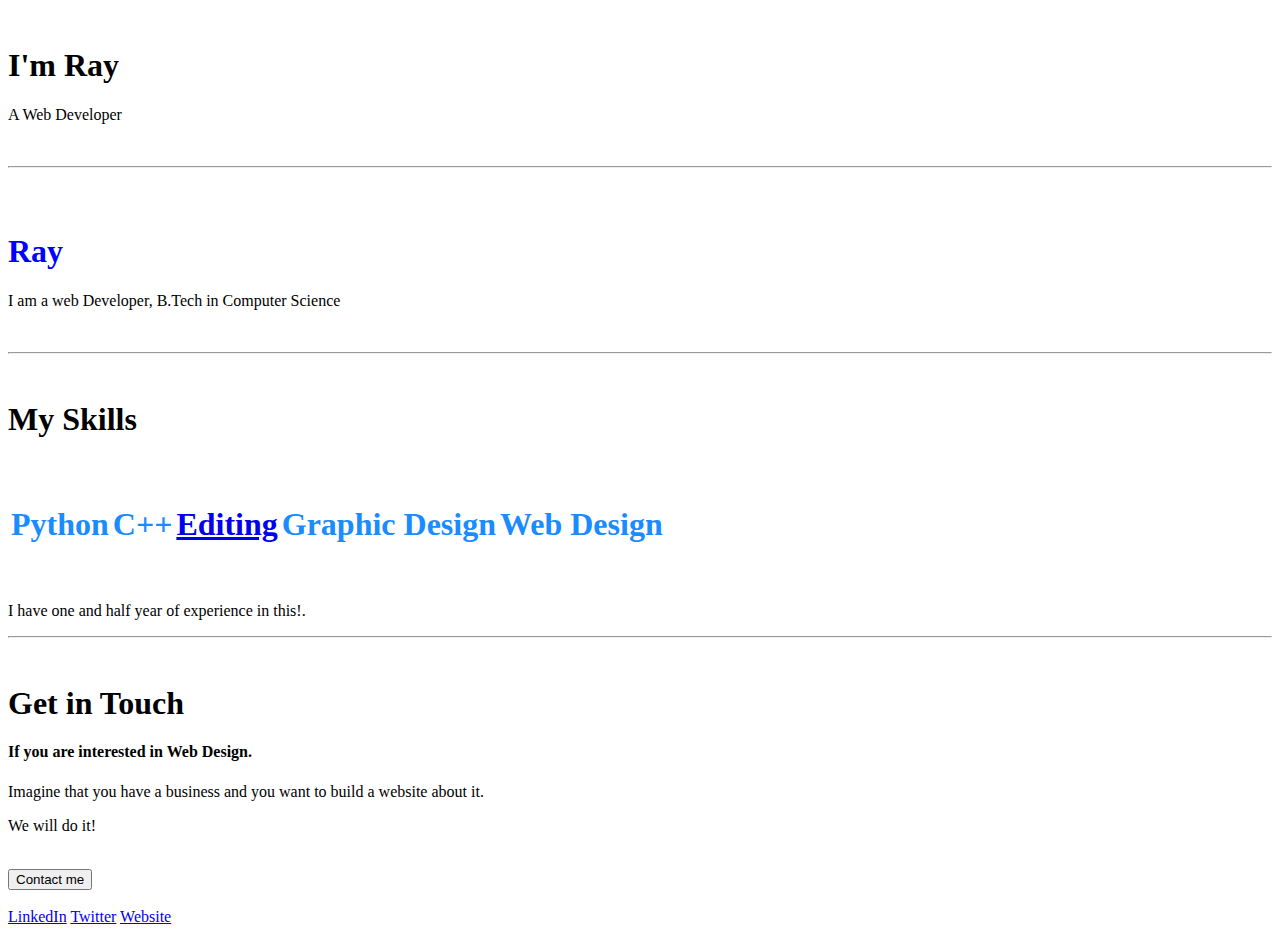
==== index.html @ fceb9092 "add me" ====
<!DOCTYPE html>
<html lang="en" dir="ltr">
  <head>
    <meta charset="utf-8">
    <title>Shrutarshi Ray</title>
    <link rel="stylesheet" href="css/style.css">
    <link rel="icon" href="favicon.ico">
  </head>
  <body>
    <div class="istp">
      <img class="im" src="image/img2.png" alt="">

      <h1>I'm Ray</h1>
      <p>A Web Developer</p>
      <img  src="image/img1.png" class="hill" alt="">
      <img src="image/img3.png" class="cloud" alt="">

    </div>

    <div class="ist">
      <hr style="color:#f2f2f2">
      <br>
      <img src="image/img4.png" class="profile" alt="">
      <h1 style="color:blue;">Ray</h1>
      <p id="para">I am a web Developer, B.Tech in Computer Science</p><br>
      <hr class="hea">




    </div>
    <div class="nd">
      <br>
      <h1 id="skill">My Skills</h1>
      <table>
        <tr>
          <td><img src="image/python.png" id="cpp" alt=""></td>
          <td><img src="image/cpp.png" id="cpp" alt=""></td>
          <td><img src="image/vedioedi.png" id="cpp" alt=""></td>
          <td><img src="image/graph.png" id="cpp" alt=""></td>
          <td><img src="image/webd.png" id="cpp" alt=""></td>



        </tr>
        <tr>
          <td><h1 style="color:#1a8cff;">Python</h1></td>
          <td><h1 style="color:#1a8cff;">C++</h1></td>


          <td><h1 style="color:#1a8cff;"><a href="#">Editing</a></h1></td>
          <td><h1 style="color:#1a8cff;">Graphic Design</h1></td>
          <td><h1 style="color:#1a8cff;">Web Design</h1></td>

        </tr>
      </table>
      <br>


      <p id="para1">I have one and half year of experience in this!.</p>

      <hr class="hea">
      <br>
      <h1 class="get">Get in Touch</h1>
      <h4>If you are interested in Web Design.</h4>
      <p id="para1">Imagine that you have a business and you want to build a website about it.</p>
      <p id="para1">We will do it!</p>
      <br>
      <a href="contact.html">
        <button id="boot" type="button" name="button">Contact me</button>
      </a>
      <br><br>
    </div>
    <div class="bottom-container">
    <a class="footer-link" href="https://www.linkedin.com/in/shrutarshi-ray-124690170/">LinkedIn</a>
    <a class="footer-link" href="https://twitter.com/RayShr2002">Twitter</a>
    <a class="footer-link" href="index.html">Website</a>
    <p class="copyright"></p>
  </div>

  </body>
</html>
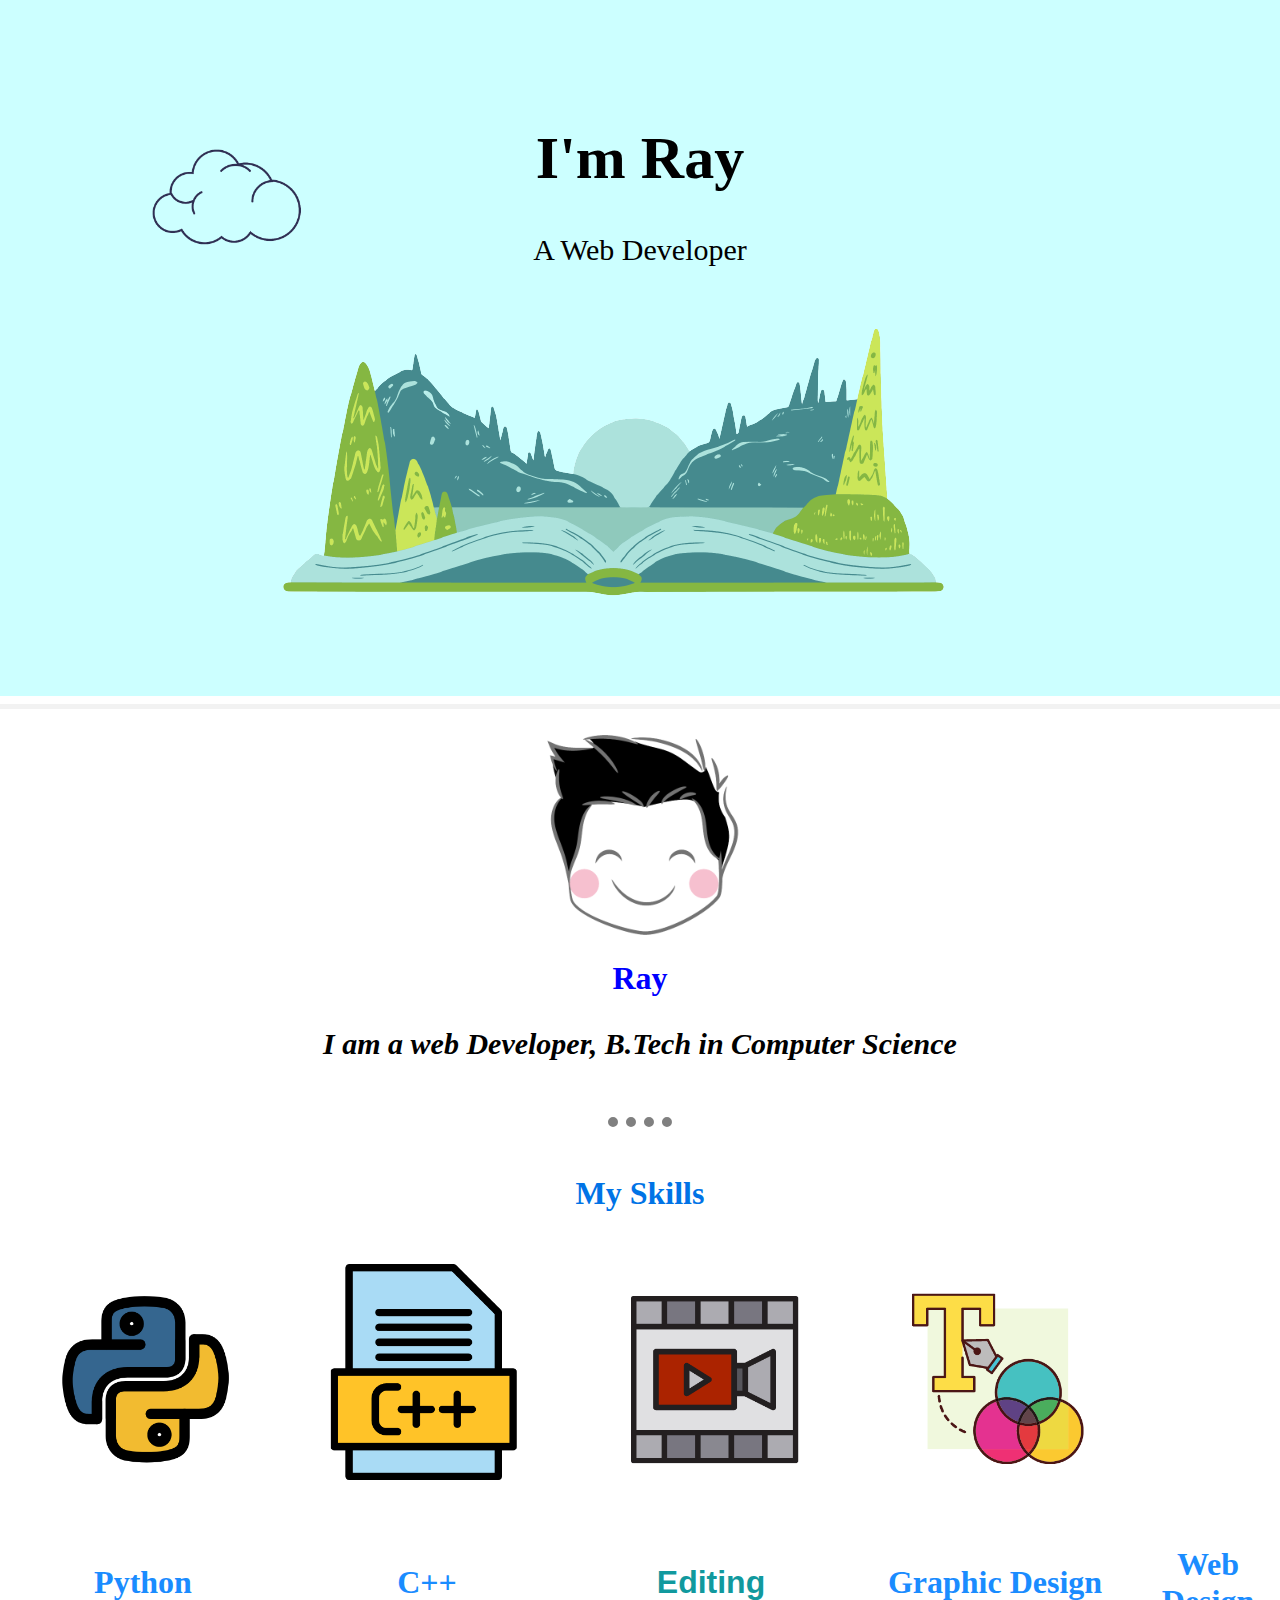
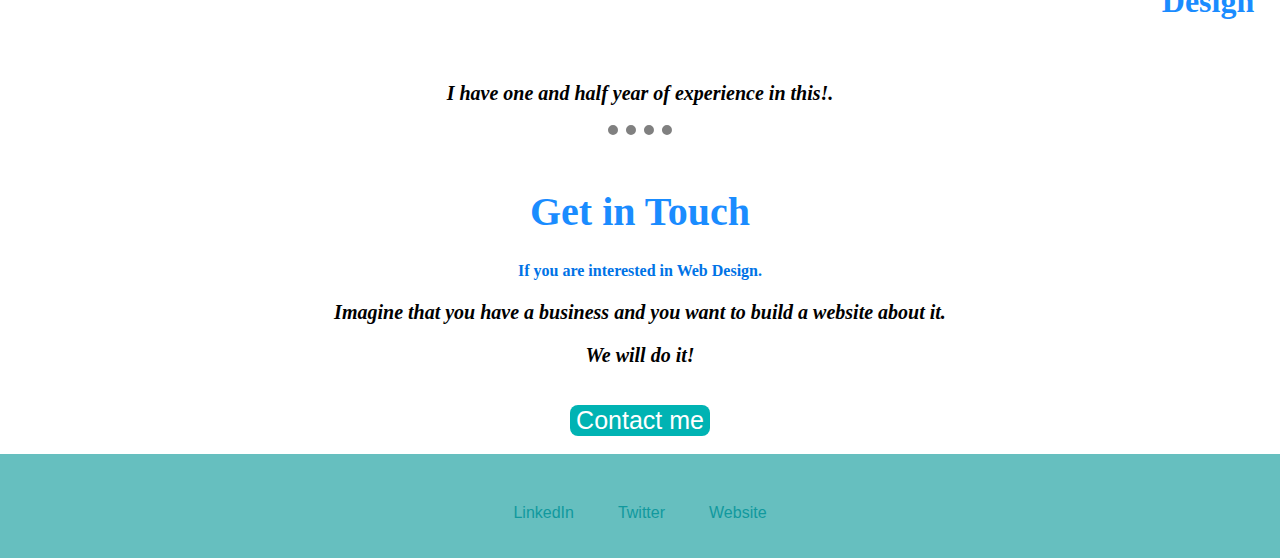
==== commit edc0b131: "add me" ====
--- a/index.html
+++ b/index.html
@@ -3,24 +3,24 @@
   <head>
     <meta charset="utf-8">
     <title>Shrutarshi Ray</title>
-    <link rel="stylesheet" href="css/style.css">
+    <link rel="stylesheet" href="style.css">
     <link rel="icon" href="favicon.ico">
   </head>
   <body>
     <div class="istp">
-      <img class="im" src="image/img2.png" alt="">
+      <img class="im" src="img2.png" alt="">
 
       <h1>I'm Ray</h1>
       <p>A Web Developer</p>
-      <img  src="image/img1.png" class="hill" alt="">
-      <img src="image/img3.png" class="cloud" alt="">
+      <img  src="img1.png" class="hill" alt="">
+      <img src="img3.png" class="cloud" alt="">
 
     </div>
 
     <div class="ist">
       <hr style="color:#f2f2f2">
       <br>
-      <img src="image/img4.png" class="profile" alt="">
+      <img src="img4.png" class="profile" alt="">
       <h1 style="color:blue;">Ray</h1>
       <p id="para">I am a web Developer, B.Tech in Computer Science</p><br>
       <hr class="hea">
@@ -34,11 +34,11 @@
       <h1 id="skill">My Skills</h1>
       <table>
         <tr>
-          <td><img src="image/python.png" id="cpp" alt=""></td>
-          <td><img src="image/cpp.png" id="cpp" alt=""></td>
-          <td><img src="image/vedioedi.png" id="cpp" alt=""></td>
-          <td><img src="image/graph.png" id="cpp" alt=""></td>
-          <td><img src="image/webd.png" id="cpp" alt=""></td>
+          <td><img src="python.png" id="cpp" alt=""></td>
+          <td><img src="cpp.png" id="cpp" alt=""></td>
+          <td><img src="vedioedi.png" id="cpp" alt=""></td>
+          <td><img src="graph.png" id="cpp" alt=""></td>
+          <td><img src="webd.png" id="cpp" alt=""></td>
 
 
 
--- a/style.css
+++ b/style.css
@@ -0,0 +1,145 @@
+
+body{
+  margin: 0;
+  text-align: center;
+
+}
+
+.istp{
+  padding-top: 50px;
+  font-family: 'Mochiy Pop P One',cursive;
+  font-size: 30px;
+
+  background-color: #ccffff;
+  text-align: center;
+  height: 646px;
+
+}
+hr{
+  border-style: solid none none;
+  border-width: thick;
+}
+
+.im{
+  position: relative;
+  left: 400px;
+  margin: 0;
+
+
+
+
+
+}
+#cpp{
+  width: 280px;
+}
+.pyth{
+  width: 50px;
+  height: 50px;
+}
+
+.profile{
+  height: 200px;
+  width: 200px;
+}
+.cloud{
+  height: 150px;
+  width: 150px;
+  position: relative;
+  bottom:400px;
+  right:750px;
+}
+.hill{
+  position: relative;
+  left: 50px;
+  bottom: 30px;
+
+
+
+
+
+}
+#para{
+  font-family: cursive;
+  font-style: oblique;
+  font-weight: bold;
+  font-size: 30px;
+
+
+}
+
+
+.ist{
+  font-family: cursive;
+
+
+
+
+}
+.hea{
+  background-color: white;
+  border-style: dotted none none;
+  border-width: 10px;
+
+  border-color:grey;
+  width: 5%;
+}
+.nd{
+
+}
+#skill{
+  font-family: cursive;
+  color: #0073e6;
+}
+#para1{
+  font-style: italic;
+  font-size: 20px;
+  font-weight: bold;
+  color: white
+  text-align: center;
+}
+
+.get{
+  font-family: cursive;
+  font-weight: bold;
+  color:#1a8cff;
+  font-size: 40px;
+}
+h4{
+  color: #0073e6;
+}
+#boot{
+  background-color: #00b3b3;
+  font-size: 25px;
+  color: white;
+  border: none;
+  border-radius: 8px;
+}
+.last{
+  text-align: center;
+  background-color: #00cccc;
+  height: 50px;
+
+}
+.para2{
+  font-size: 20px;
+  position: relative;
+  top: 18px;
+  right: 20px;
+}
+.para3{
+  font-size: 20px;
+  position: relative;
+  left: 70px;
+  bottom: 37px;
+}
+.bottom-container {
+  background-color: #66BFBF;
+  padding: 50px 0 20px;
+}
+a{
+  color: #11999E;
+  font-family: 'Montserrat', sans-serif;
+  margin: 10px 20px;
+  text-decoration: none;
+}
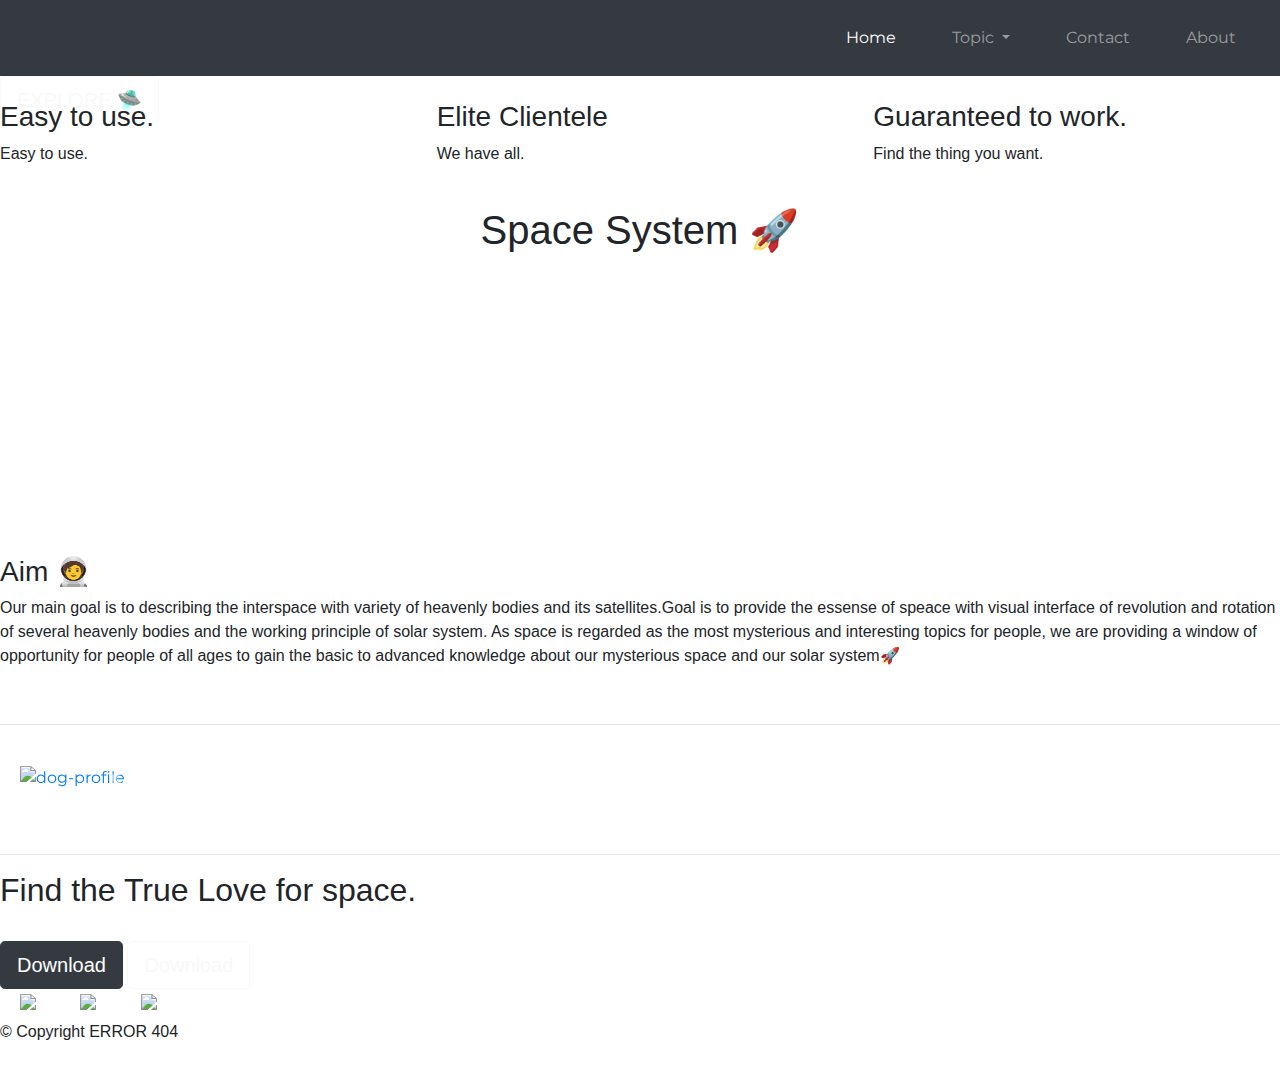
==== commit 92a8eba0: "add me" ====
--- a/index.html
+++ b/index.html
@@ -1,82 +1,192 @@
 <!DOCTYPE html>
 <html lang="en" dir="ltr">
-  <head>
-    <meta charset="utf-8">
-    <title>Shrutarshi Ray</title>
-    <link rel="stylesheet" href="style.css">
-    <link rel="icon" href="favicon.ico">
-  </head>
-  <body>
-    <div class="istp">
-      <img class="im" src="img2.png" alt="">
 
-      <h1>I'm Ray</h1>
-      <p>A Web Developer</p>
-      <img  src="img1.png" class="hill" alt="">
-      <img src="img3.png" class="cloud" alt="">
+<head>
+  <meta charset="utf-8">
+  <title>Discovery</title>
+  <link rel="stylesheet" href="style.css">
+  <link rel="preconnect" href="https://fonts.googleapis.com">
+  <link rel="preconnect" href="https://fonts.gstatic.com" crossorigin>
+  <link href="https://fonts.googleapis.com/css2?family=Mochiy+Pop+P+One&family=Montserrat:ital,wght@1,600&display=swap" rel="stylesheet">
+  <link rel="stylesheet" href="https://maxcdn.bootstrapcdn.com/bootstrap/4.0.0/css/bootstrap.min.css" integrity="sha384-Gn5384xqQ1aoWXA+058RXPxPg6fy4IWvTNh0E263XmFcJlSAwiGgFAW/dAiS6JXm" crossorigin="anonymous">
+  <script src="https://code.jquery.com/jquery-3.2.1.slim.min.js" integrity="sha384-KJ3o2DKtIkvYIK3UENzmM7KCkRr/rE9/Qpg6aAZGJwFDMVNA/GpGFF93hXpG5KkN" crossorigin="anonymous"></script>
+  <script src="https://cdnjs.cloudflare.com/ajax/libs/popper.js/1.12.9/umd/popper.min.js" integrity="sha384-ApNbgh9B+Y1QKtv3Rn7W3mgPxhU9K/ScQsAP7hUibX39j7fakFPskvXusvfa0b4Q" crossorigin="anonymous"></script>
+  <script src="https://maxcdn.bootstrapcdn.com/bootstrap/4.0.0/js/bootstrap.min.js" integrity="sha384-JZR6Spejh4U02d8jOt6vLEHfe/JQGiRRSQQxSfFWpi1MquVdAyjUar5+76PVCmYl" crossorigin="anonymous"></script>
+  <script src="https://kit.fontawesome.com/c3a697eb77.js" crossorigin="anonymous"></script>
+  <!--Start of Tawk.to Script-->
+  <script type="text/javascript">
+    var Tawk_API = Tawk_API || {},
+      Tawk_LoadStart = new Date();
+    (function() {
+      var s1 = document.createElement("script"),
+        s0 = document.getElementsByTagName("script")[0];
+      s1.async = true;
+      s1.src = 'https://embed.tawk.to/623dcc812abe5b455fc1a1ce/1fv0mdmum';
+      s1.charset = 'UTF-8';
+      s1.setAttribute('crossorigin', '*');
+      s0.parentNode.insertBefore(s1, s0);
+    })();
+  </script>
+  <!--End of Tawk.to Script-->
+
+</head>
+
+<body>
+  <nav class="navbar navbar-expand-lg navbar-dark bg-dark">
+    <a class="navbar-brand" href="#"><img class="log" src="logo.gif" alt=""></a>
+    <button class="navbar-toggler" type="button" data-toggle="collapse" data-target="#navbarSupportedContent" aria-controls="navbarSupportedContent" aria-expanded="false" aria-label="Toggle navigation">
+      <span class="navbar-toggler-icon"></span>
+    </button>
+
+    <div class="collapse navbar-collapse" id="navbarSupportedContent">
+      <ul class="navbar-nav ml-auto">
+        <li class="nav-item active">
+          <a class="nav-link" href="#">Home <span class="sr-only">(current)</span></a>
+        </li>
+        <li class="nav-item dropdown">
+          <a class="nav-link dropdown-toggle" href="#" id="navbarDropdown" role="button" data-toggle="dropdown" aria-expanded="false">
+            Topic
+          </a>
+          <div class="dropdown-menu" aria-labelledby="navbarDropdown">
+            <a class="dropdown-item" href="#">Galaxies and the Universe</a>
+            <a class="dropdown-item" href="#">Vedios</a>
+          </div>
+        </li>
+        <li class="nav-item">
+          <a class="nav-link" href="#">Contact</a>
+        </li>
+        <li class="nav-item">
+          <a class="nav-link" href="#">About</a>
+        </li>
+      </ul>
+    </div>
+  </nav>
+  <div class="Home">
+    <img src="space.gif" class="backimage" alt="">
+    <button type="button" class="btn btn-outline-light btn-lg butt" style="position: absolute;"> EXPLORE 🛸</button>
+
+  </div>
+  <section id="features">
+    <div class="row">
+      <div class="featur-box col-lg-4">
+        <i class="icon fas fa-check-circle fa-4x"></i>
+        <h3>Easy to use.</h3>
+        <p>Easy to use.</p>
+      </div>
+      <div class=" featur-box col-lg-4">
+        <i class="icon fa-solid fa-rocket fa-4x"></i>
+        <h3>Elite Clientele</h3>
+        <p>We have all.</p>
+
+
+      </div>
+      <div class="featur-box col-lg-4">
+        <i class="icon far fa-circle fa-4x"></i>
+        <h3>Guaranteed to work.</h3>
+        <p>Find the thing you want.</p>
+
+      </div>
 
     </div>
-
-    <div class="ist">
-      <hr style="color:#f2f2f2">
-      <br>
-      <img src="img4.png" class="profile" alt="">
-      <h1 style="color:blue;">Ray</h1>
-      <p id="para">I am a web Developer, B.Tech in Computer Science</p><br>
-      <hr class="hea">
 
 
 
 
-    </div>
-    <div class="nd">
-      <br>
-      <h1 id="skill">My Skills</h1>
-      <table>
-        <tr>
-          <td><img src="python.png" id="cpp" alt=""></td>
-          <td><img src="cpp.png" id="cpp" alt=""></td>
-          <td><img src="vedioedi.png" id="cpp" alt=""></td>
-          <td><img src="graph.png" id="cpp" alt=""></td>
-          <td><img src="webd.png" id="cpp" alt=""></td>
+
+  </section>
+  <section>
+    <div class="middle-container">
+      <img src="mid-im.gif" class="mimag" alt="">
+
+
+      <div class="skills">
+        <h1 style="text-align: center;">Space System 🚀</h1>
+
+        <div class="skill-row">
+
+          <iframe src="https://giphy.com/embed/wQOWdWdmwYnVS" width="480" height="270" frameBorder="0" id="gift" class="giphy-embed" allowFullScreen></iframe>
+          <p></p>
+          <h3>Aim 🧑‍🚀</h3>
+          <p>Our main goal is to describing the interspace with variety of heavenly bodies and its satellites.Goal is to provide the essense of speace with visual interface of revolution and rotation of several heavenly bodies and the working
+            principle
+            of solar system. As space is regarded as the most mysterious and interesting topics for people, we are providing a window of opportunity for people of all ages to gain the basic to advanced knowledge about our mysterious space and our
+            solar
+            system🚀</p>
+
+        </div>
+
+      </div>
+
+  </section>
+  <br>
+  <hr><br>
 
 
 
-        </tr>
-        <tr>
-          <td><h1 style="color:#1a8cff;">Python</h1></td>
-          <td><h1 style="color:#1a8cff;">C++</h1></td>
+  <section id="testimonials">
+    <div id="carouselExampleIndicators" class="carousel slide" data-ride="carousel" data-interval="10000" data-pause="hover">
+      <ol class="carousel-indicators">
+        <li data-target="#carouselExampleIndicators" data-slide-to="0" class="active"></li>
+        <li data-target="#carouselExampleIndicators" data-slide-to="1"></li>
+        <li data-target="#carouselExampleIndicators" data-slide-to="2"></li>
+      </ol>
+      <div class="carousel-inner">
+        <div class="carousel-item active">
+          <a href=""><img class="testi-img" src="solar.gif" alt="dog-profile"></a><br>
 
 
-          <td><h1 style="color:#1a8cff;"><a href="#">Editing</a></h1></td>
-          <td><h1 style="color:#1a8cff;">Graphic Design</h1></td>
-          <td><h1 style="color:#1a8cff;">Web Design</h1></td>
-
-        </tr>
-      </table>
-      <br>
+          <em></em>
+        </div>
+        <div class="carousel-item">
+          <a href="#"><img class="testimonial-image" src="blac-h.gif" alt="black-hole"></a><br>
 
 
-      <p id="para1">I have one and half year of experience in this!.</p>
+          <em></em>
+        </div>
+        <div class="carousel-item">
+          <a href="#"><img class="testimonial-image" src="space-ship.gif" alt="black-hole"></a><br>
 
-      <hr class="hea">
-      <br>
-      <h1 class="get">Get in Touch</h1>
-      <h4>If you are interested in Web Design.</h4>
-      <p id="para1">Imagine that you have a business and you want to build a website about it.</p>
-      <p id="para1">We will do it!</p>
-      <br>
-      <a href="contact.html">
-        <button id="boot" type="button" name="button">Contact me</button>
+
+          <em></em>
+        </div>
+
+      </div>
+      <a class="carousel-control-prev" href="#carouselExampleIndicators" role="button" data-slide="prev">
+        <span class="carousel-control-prev-icon" aria-hidden="true"></span>
+        <span class="sr-only">Previous</span>
       </a>
-      <br><br>
+      <a class="carousel-control-next" href="#carouselExampleIndicators" role="button" data-slide="next">
+        <span class="carousel-control-next-icon" aria-hidden="true"></span>
+        <span class="sr-only">Next</span>
+      </a>
     </div>
-    <div class="bottom-container">
-    <a class="footer-link" href="https://www.linkedin.com/in/shrutarshi-ray-124690170/">LinkedIn</a>
-    <a class="footer-link" href="https://twitter.com/RayShr2002">Twitter</a>
-    <a class="footer-link" href="index.html">Website</a>
-    <p class="copyright"></p>
-  </div>
 
-  </body>
+
+
+
+
+  </section>
+  <br><br>
+  <hr>
+  <section id="cta">
+
+    <h2 id="h-three">Find the True Love for space.</h2><br>
+    <button type="button" class="btn btn-dark btn-lg"><i class="fab fa-apple"></i> Download</button>
+    <button type="button" class="btn btn-outline-light btn-lg"><i class="fab fa-google-play"></i> Download</button>
+
+  </section>
+  <footer id="footer">
+    <a href="https://www.facebook.com/profile.php?id=100008675144185"><img src="https://img.icons8.com/fluency/48/000000/facebook-new.png" /></a>
+    <a href="linkedin.com/in/shrutarshi-ray-124690170/"><img src="https://img.icons8.com/fluency/48/000000/linkedin.png" /></a>
+    <a href="https://twitter.com/RayShr2002"><img src="https://img.icons8.com/color/48/000000/twitter--v2.png" /></a>
+
+
+    <p style="padding-top:7px;">© Copyright ERROR 404</p><br>
+
+  </footer>
+
+
+
+</body>
+
 </html>
